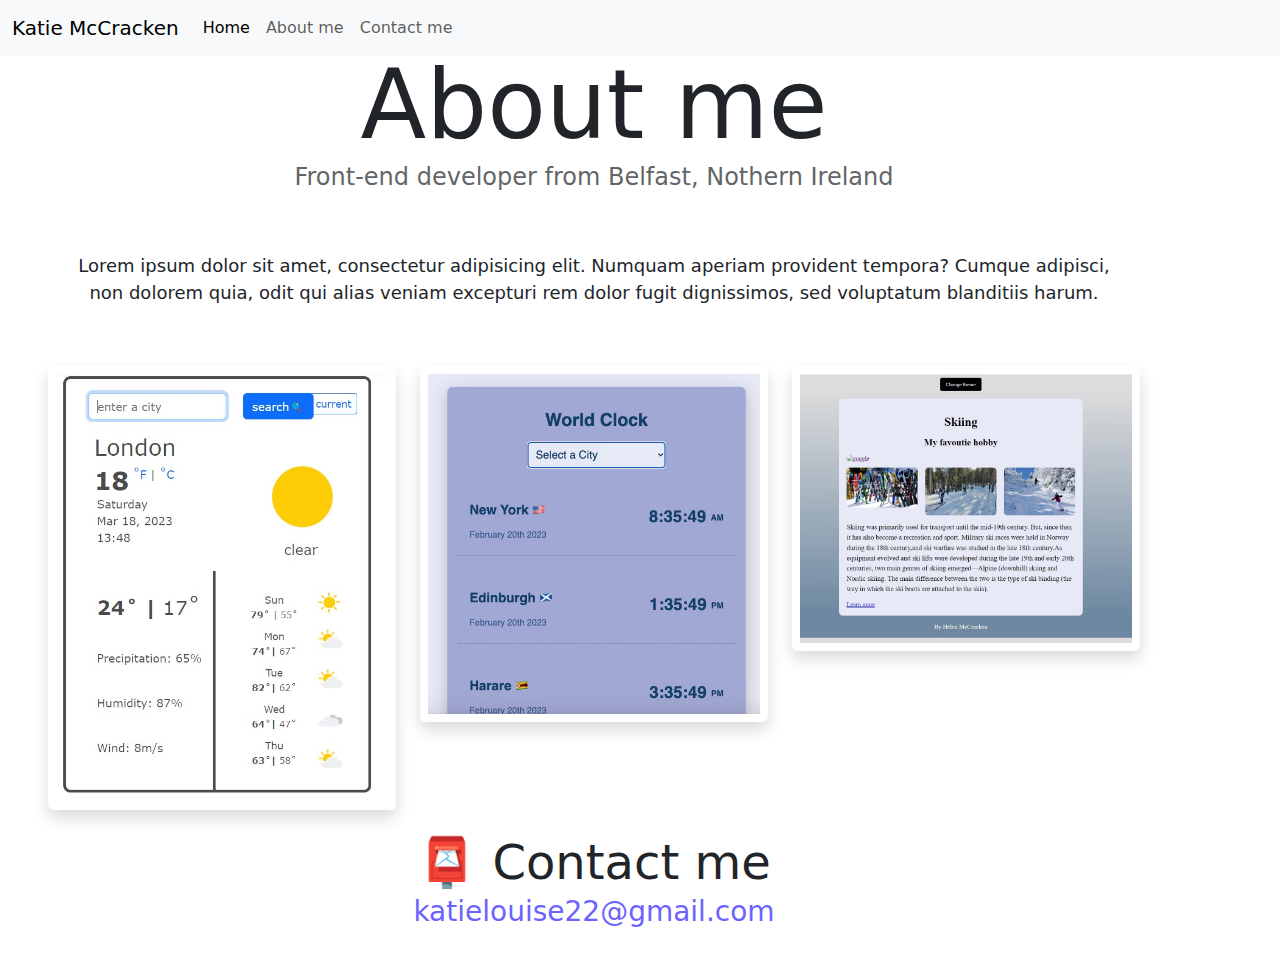
==== about.html @ 6ff4be09 "outline" ====
<!DOCTYPE html>
<html lang="en">
  <head>
    <meta charset="UTF-8" />
    <meta http-equiv="X-UA-Compatible" content="IE=edge" />
    <meta name="viewport" content="width=device-width, initial-scale=1.0" />
    <link
      rel="stylesheet"
      href="https://cdn.jsdelivr.net/npm/bootstrap@5.2.3/dist/css/bootstrap.min.css"
    />
    <script src="https://cdn.jsdelivr.net/npm/bootstrap@5.2.3/dist/js/bootstrap.bundle.min.js"></script>
    <link rel="stylesheet" href="style.css" />
    <title>About Katie</title>
  </head>
  <body>
    <nav class="navbar navbar-expand-lg bg-light fixed-top">
      <div class="container-fluid">
        <a class="navbar-brand" href="#">Katie McCracken</a>
        <button
          class="navbar-toggler"
          type="button"
          data-bs-toggle="collapse"
          data-bs-target="#navbarNav"
          aria-controls="navbarNav"
          aria-expanded="false"
          aria-label="Toggle navigation"
        >
          <span class="navbar-toggler-icon"></span>
        </button>
        <div class="collapse navbar-collapse" id="navbarNav">
          <ul class="navbar-nav">
            <li class="nav-item">
              <a class="nav-link active" aria-current="page" href="index.html"
                >Home</a
              >
            </li>
            <li class="nav-item">
              <a class="nav-link" href="about.html">About me</a>
            </li>
            <li class="nav-item">
              <a class="nav-link" href="about.html#email">Contact me</a>
            </li>
          </ul>
        </div>
      </div>
    </nav>

    <div class="container m-4">
      <h1 class="mt-5">About me</h1>
      <h3>Front-end developer from Belfast, Nothern Ireland</h3>
      <div class="about-paragraphs">
        <p class="text-center">
          Lorem ipsum dolor sit amet, consectetur adipisicing elit. Numquam
          aperiam provident tempora? Cumque adipisci, non dolorem quia, odit qui
          alias veniam excepturi rem dolor fugit dignissimos, sed voluptatum
          blanditiis harum.
        </p>
      </div>
      <div class="container space-evenly">
        <div class="row">
          <div class="col-4">
            <img
              src="images/weather-app.jpg"
              class="img-fluid shadow p-2 rounded"
            />
          </div>
        <div class="col-4">
          <img
            src="images/worldclock.jpg"
            class="img-fluid shadow p-2 rounded"
          />
        </div>
        <div class="col-4">
            <img
              src="images/ski-app.jpg"
              class="img-fluid shadow p-2 rounded"
            />
          </div>
      </div>
      <div id="contact">
        <h2 class="mt-4">📮 Contact me</h2>
        <div id="email">
          <a href="mailto:hello.mellijo@gmail.com" class="email-link">
            katielouise22@gmail.com
          </a>
        </div>
      </div>
    </div>
  </body>
</html>
---- style.css ----
:root {
  --primary-color: #6c63ff;
  --secondary-color: #f5f2fe;
  --box-shadow: 0 5px 10px rgba(0, 0, 0, 0.3);
}

body {
  margin: 0 auto;
}

h1,
h2,
h3 {
  text-align: center;
  margin: 0;
}

h1 {
  font-size: 96px;
}

h2 {
  font-size: 48px;
}

h3 {
  font-size: 24px;
  opacity: 0.7;
}

p {
  background: var(--secondary-color);
  padding: 20px;
  border-radius: 4px;
  font-size: 18px;
  line-height: 1.5;
  text-align: center;
}

.navigation-links {
  display: flex;
  margin-top: 40px;
  justify-content: center;
}

.navigation-links a {
  margin: 20px;
  border-radius: 4px;
  padding: 20px 15px;
  text-decoration: none;
  text-transform: capitalize;
}

.contact-link {
  background: var(--primary-color);
  box-shadow: var(--box-shadow);
  color: white;
}

.cooking-link,
.weatherapp-link,
.time-link {
  background: var(--primary-color);
  box-shadow: var(--box-shadow);
  color: white;
  text-decoration: none;
}

.about-link {
  color: var(--primary-color);
  border: 1px solid var(--primary-color);
}

.homepage-link {
  color: var(--primary-color);
  text-align: center;
  display: block;
}

.about-paragraphs {
  display: flex;
  margin: 30px 0;
}

.about-paragraphs p {
  margin: 10px;
  background: none;
}

.email-link {
  display: flex;
  justify-content: center;
  color: var(--primary-color);
  font-size: 28px;
  text-decoration: none;
}

.email-link:hover {
  text-decoration: underline;
}
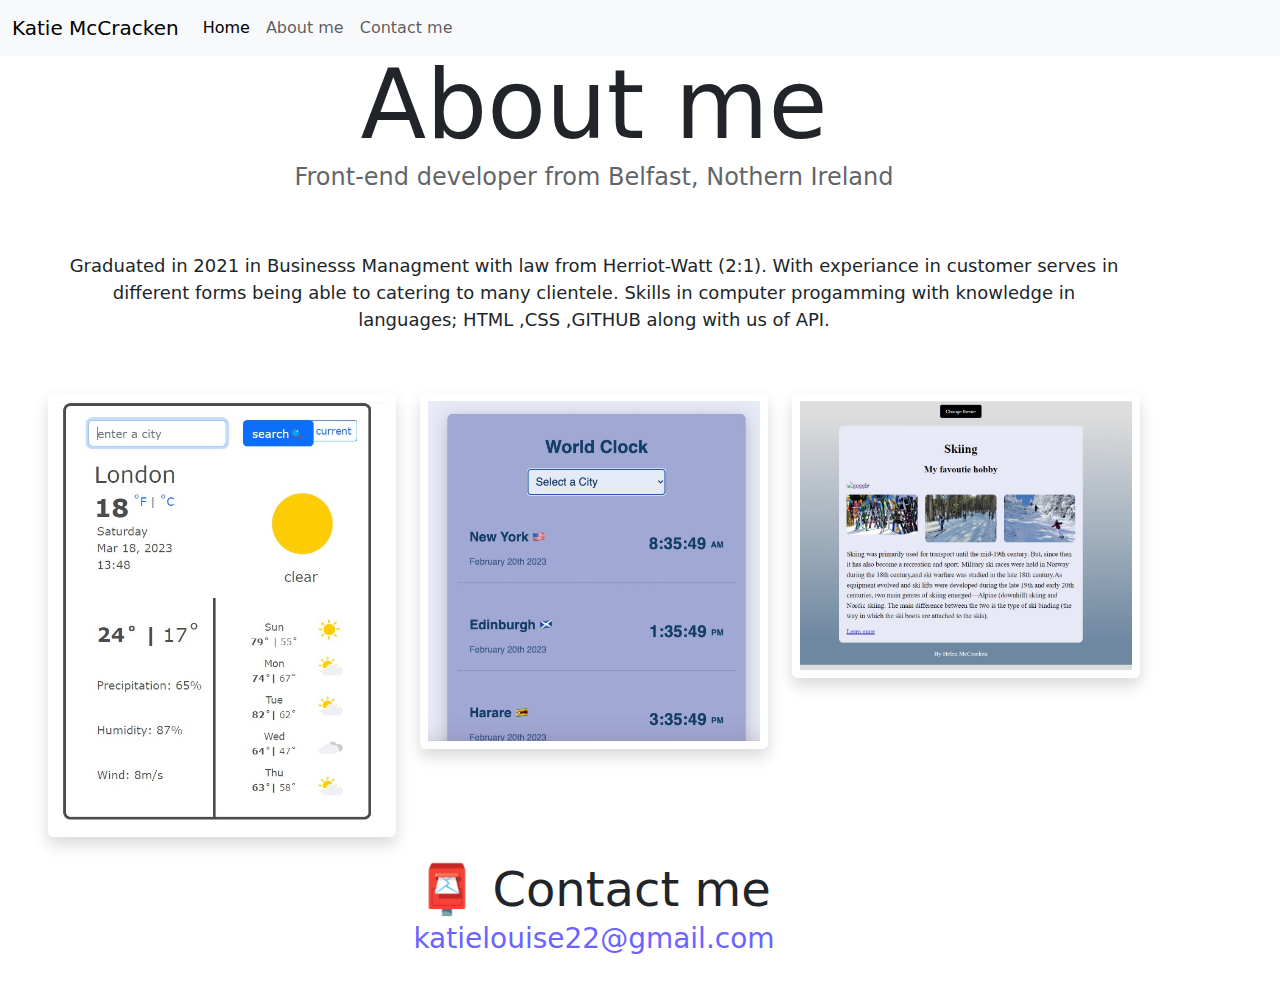
==== commit 485be0f8: "My describition" ====
--- a/about.html
+++ b/about.html
@@ -50,10 +50,8 @@
       <h3>Front-end developer from Belfast, Nothern Ireland</h3>
       <div class="about-paragraphs">
         <p class="text-center">
-          Lorem ipsum dolor sit amet, consectetur adipisicing elit. Numquam
-          aperiam provident tempora? Cumque adipisci, non dolorem quia, odit qui
-          alias veniam excepturi rem dolor fugit dignissimos, sed voluptatum
-          blanditiis harum.
+          Graduated in 2021 in Businesss Managment with law from Herriot-Watt  (2:1). With experiance in customer serves in different forms
+          being able to catering to many clientele.  Skills in computer progamming with knowledge in languages; HTML ,CSS ,GITHUB along with us of API.
         </p>
       </div>
       <div class="container space-evenly">
